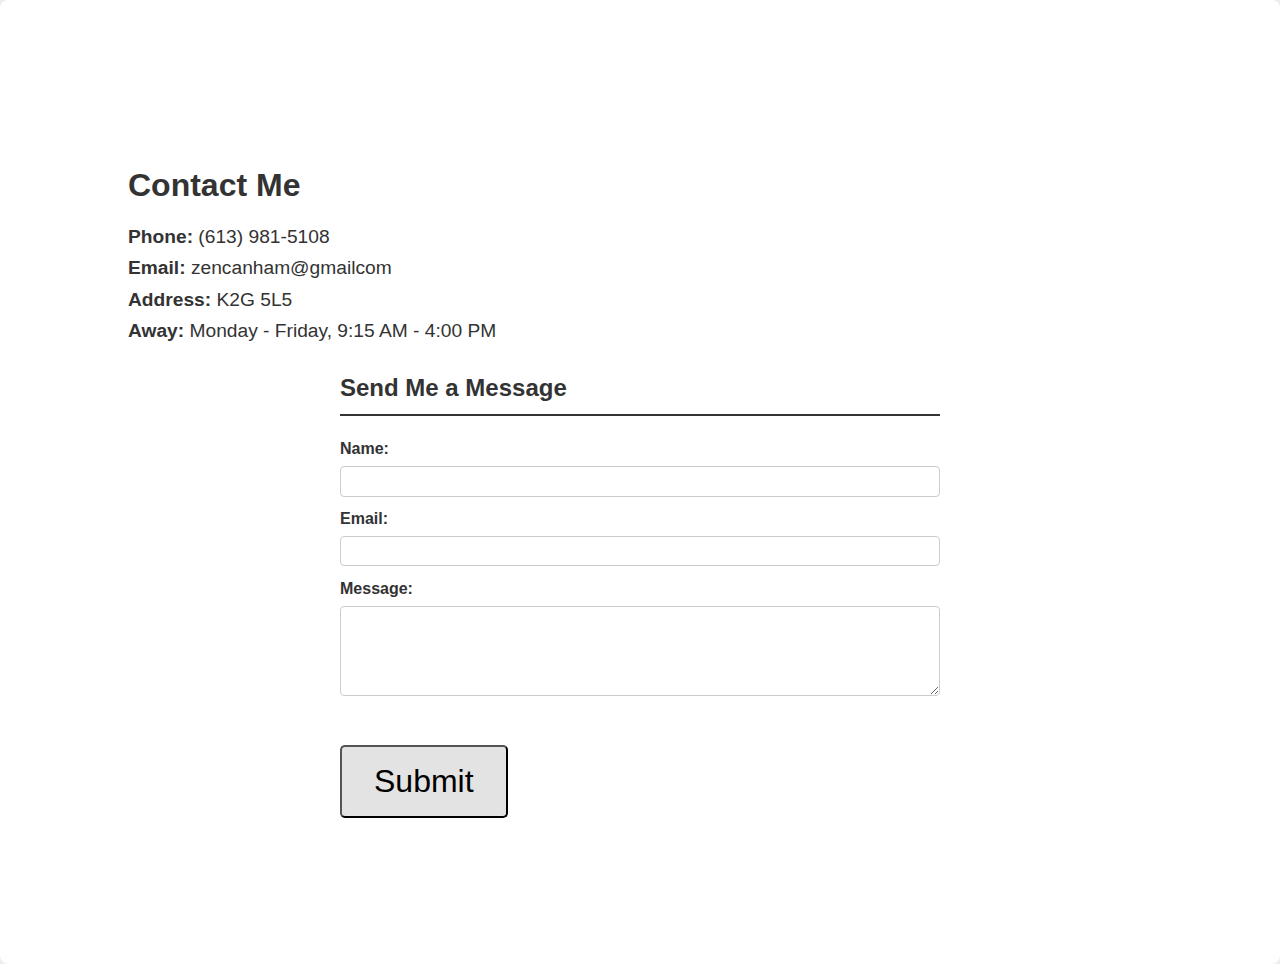
==== contact.html @ a85eebf5 "Add files via upload" ====
<!DOCTYPE html>
<html lang="en">
<head>
    <meta charset="UTF-8">
    <meta name="viewport" content="width=device-width, initial-scale=1.0">
    <title>Contact Me</title>
    <link rel="stylesheet" href="styles.css"> <!-- Link to your CSS file -->
</head>
<body>
    <section id="contact-info">
        <div class="container">
            <h1>Contact Me</h1>
            <div class="contact-details">
                <p><strong>Phone:</strong> (613) 981-5108</p>
                <p><strong>Email:</strong> zencanham@gmailcom</p>
                <p><strong>Address:</strong> K2G 5L5</p>
                <p><strong>Away:</strong> Monday - Friday, 9:15 AM - 4:00 PM</p>
            </div>
            <form id="contact-form">
                <h2>Send Me a Message</h2>
                <label for="name">Name:</label>
                <input type="text" id="name" name="name" required>
                
                <label for="email">Email:</label>
                <input type="email" id="email" name="email" required>
                
                <label for="message">Message:</label>
                <textarea id="message" name="message" rows="5" required></textarea>
                
                <button type="submit" class="button">Submit</button>
            </form>
        </div>
    </section>
</body>
</html>
---- styles.css ----
/* styles.css */

body {
    font-family: Arial, sans-serif;
    margin: 0;
    padding: 0;
    background-color: #f4f4f4;
    color: #333;
}

header {
    background-color: #333;
    color: white;
    padding: 1em 0;
    text-align: center;
}

nav ul {
    list-style: none;
    padding: 0;
    margin: 0;
    display: flex;
    justify-content: center;
}

nav ul li {
    margin: 0 1em;
}

nav ul li a {
    color: white;
    text-decoration: none;
    font-weight: bold;
}

nav ul li a:hover {
    text-decoration: underline;
}

section {
    padding: 2em 0;
}

.container {
    width: 80%;
    margin: 0 auto;
/*
    padding: 2em 0;
    text-align: center;
*/
}

h2 {
    border-bottom: 2px solid #333;
    padding-bottom: 0.5em;
    margin-bottom: 1em;
}

.skills, .portfolio {
    display: flex;
    justify-content: space-around;
    flex-wrap: wrap;
}

.skill, .portfolio-item {
    width: 30%;
    margin: 1em 0;
    background-color: rgba(231, 231, 231, 0.89);
    padding: 1em;
    box-shadow: 0 0 10px rgba(0, 0, 0, 0.74);
    border-radius: 8px;
}

.skill h3, .portfolio-item h3 {
    margin-top: 0;
}

.button {
    display: inline-block;
    padding: 0.5em 1em;
    color: rgb(0, 0, 0);
    background-color: #c2c2c277;
    text-decoration: none;
    border-radius: 5px;
    margin-top: 1em;
    cursor: pointer;
    font-size: 2em;
}

.button:hover {
    background-color: #5e5e5e;
}

#contact-info {
    display: flex;
    flex-direction: column;
    justify-content: center;
    align-items: center;
    min-height: 100vh;
    background-color: #fff;
    box-shadow: 0 0 10px rgba(0, 0, 0, 0.1);
    border-radius: 8px;
}

.contact-details {
    margin-bottom: 2em;
}

.contact-details p {
    font-size: 1.2em;
    margin: 0.5em 0;
}

form {
    width: 100%;
    max-width: 600px;
    margin: 0 auto;
    text-align: left;
}

form h2 {
    margin-bottom: 1em;
}

label {
    display: block;
    margin-bottom: 0.5em;
    font-weight: bold;
}

input, textarea {
    width: 100%;
    padding: 0.5em;
    margin-bottom: 1em;
    border: 1px solid #ccc;
    border-radius: 4px;
    box-sizing: border-box;
}

footer {
    background-color: #333;
    color: white;
    text-align: center;
    padding: 1em 0;
    position: absolute;
    width: 100%;
    bottom: 0;
}
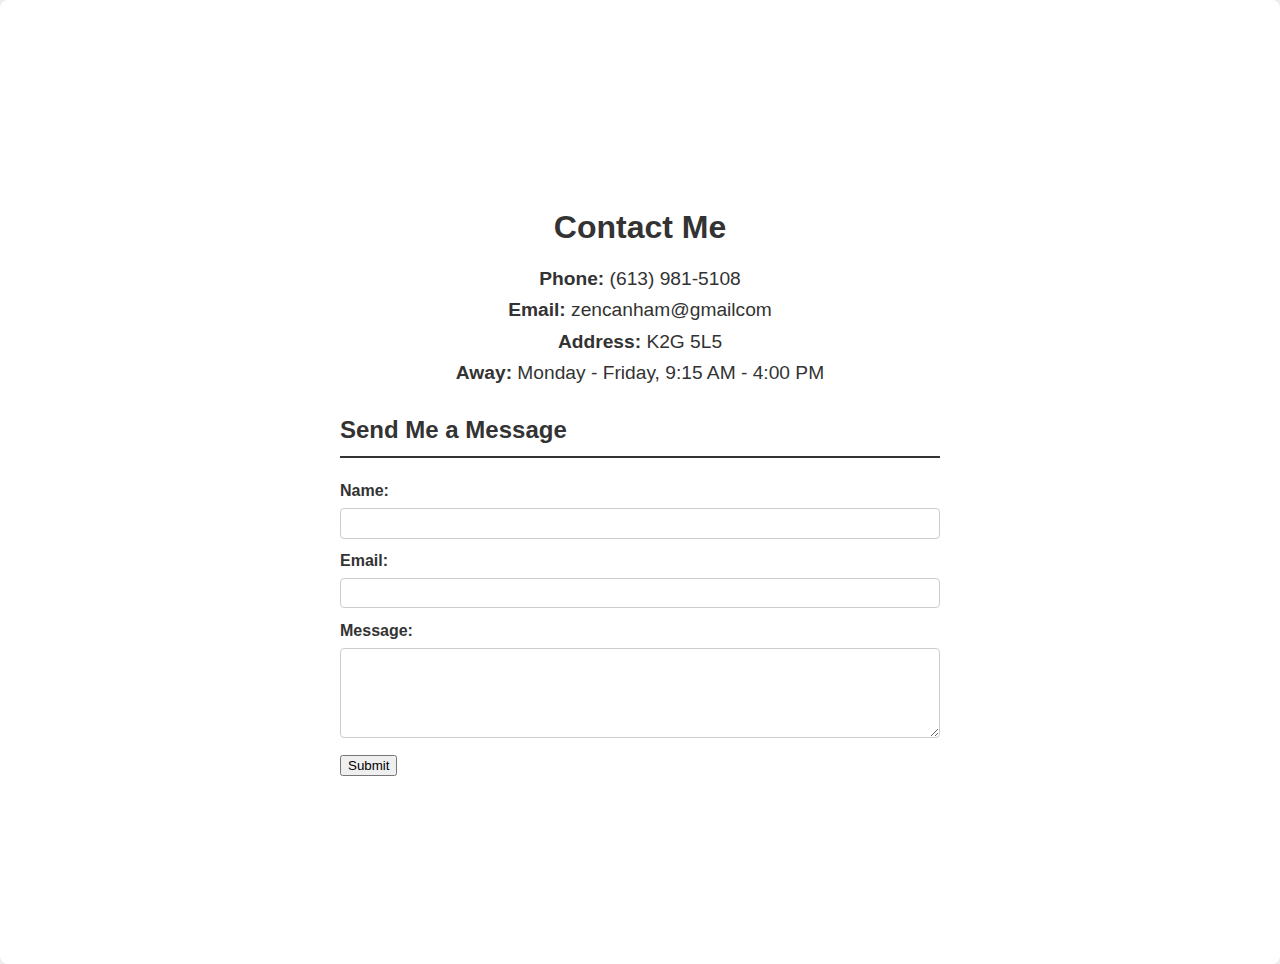
==== commit f380722f: "Rework" ====
--- a/contact.html
+++ b/contact.html
@@ -4,7 +4,7 @@
     <meta charset="UTF-8">
     <meta name="viewport" content="width=device-width, initial-scale=1.0">
     <title>Contact Me</title>
-    <link rel="stylesheet" href="styles.css"> <!-- Link to your CSS file -->
+    <link rel="stylesheet" href="contactStyles.css"> <!-- Link to your CSS file -->
 </head>
 <body>
     <section id="contact-info">
--- a/contactStyles.css
+++ b/contactStyles.css
@@ -0,0 +1,112 @@
+/* styles.css */
+
+body {
+    font-family: Arial, sans-serif;
+    margin: 0;
+    padding: 0;
+    background-color: #f4f4f4;
+    color: #333;
+}
+
+header {
+    background-color: #333;
+    color: white;
+    padding: 1em 0;
+    text-align: center;
+}
+
+nav ul {
+    list-style: none;
+    padding: 0;
+    margin: 0;
+    display: flex;
+    justify-content: center;
+}
+
+nav ul li {
+    margin: 0 1em;
+}
+
+nav ul li a {
+    color: white;
+    text-decoration: none;
+    font-weight: bold;
+}
+
+nav ul li a:hover {
+    text-decoration: underline;
+}
+
+section {
+    padding: 2em 0;
+    flex: 1;
+}
+
+.container {
+    width: 80%;
+    margin: 0 auto;
+    padding: 2em 0;
+    text-align: center;
+}
+
+h2 {
+    border-bottom: 2px solid #333;
+    padding-bottom: 0.5em;
+    margin-bottom: 1em;
+}
+
+#contact-info {
+    display: flex;
+    flex-direction: column;
+    justify-content: center;
+    align-items: center;
+    min-height: 100vh;
+    background-color: #fff;
+    box-shadow: 0 0 10px rgba(0, 0, 0, 0.1);
+    border-radius: 8px;
+}
+
+.contact-details {
+    margin-bottom: 2em;
+}
+
+.contact-details p {
+    font-size: 1.2em;
+    margin: 0.5em 0;
+}
+
+form {
+    width: 100%;
+    max-width: 600px;
+    margin: 0 auto;
+    text-align: left;
+}
+
+form h2 {
+    margin-bottom: 1em;
+}
+
+label {
+    display: block;
+    margin-bottom: 0.5em;
+    font-weight: bold;
+}
+
+input, textarea {
+    width: 100%;
+    padding: 0.5em;
+    margin-bottom: 1em;
+    border: 1px solid #ccc;
+    border-radius: 4px;
+    box-sizing: border-box;
+}
+
+footer {
+    background-color: #333;
+    color: white;
+    text-align: center;
+    padding: 1em 0;
+    margin-top: auto;
+    width: 100%;
+    bottom: 0;
+}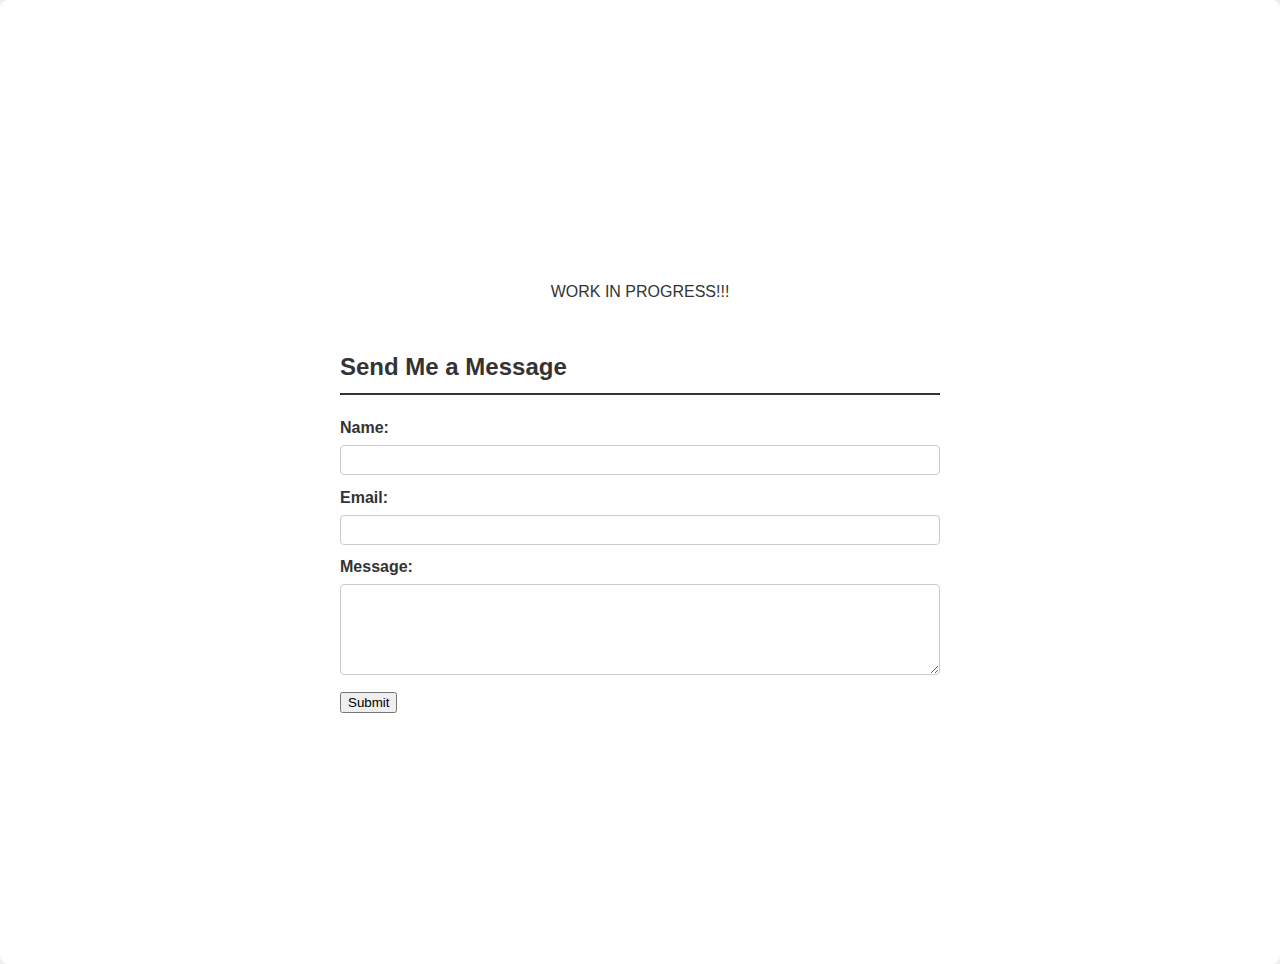
==== commit 190d286a: "Update contact.html" ====
--- a/contact.html
+++ b/contact.html
@@ -9,12 +9,15 @@
 <body>
     <section id="contact-info">
         <div class="container">
+            <h0>WORK IN PROGRESS!!!</h0>
+            <!--
             <h1>Contact Me</h1>
-            <div class="contact-details">
+                <div class="contact-details">
                 <p><strong>Phone:</strong> (613) 981-5108</p>
                 <p><strong>Email:</strong> zencanham@gmailcom</p>
                 <p><strong>Address:</strong> K2G 5L5</p>
                 <p><strong>Away:</strong> Monday - Friday, 9:15 AM - 4:00 PM</p>
+            -->
             </div>
             <form id="contact-form">
                 <h2>Send Me a Message</h2>
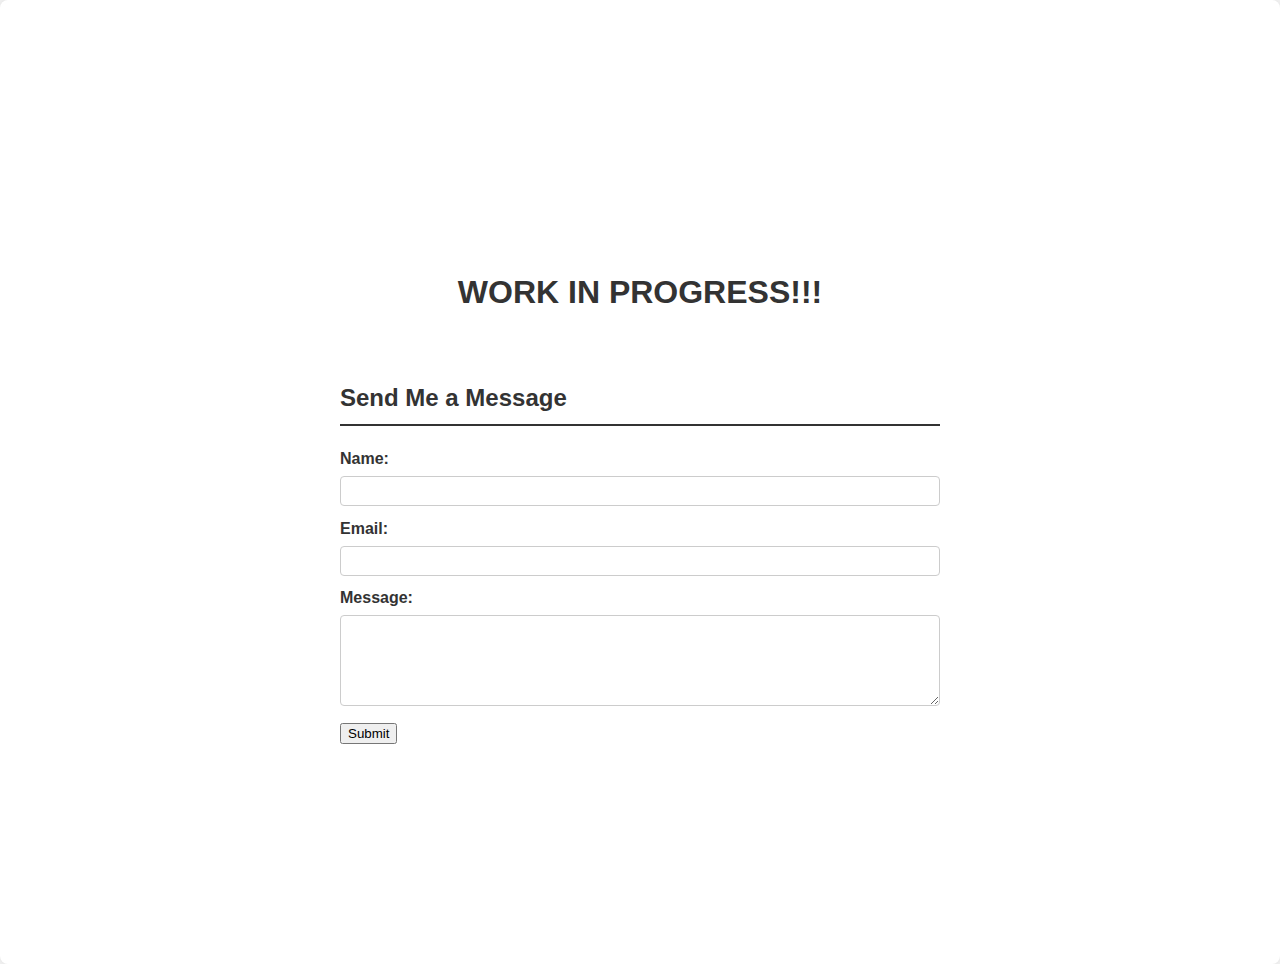
==== commit 9e7d5758: "Update contact.html" ====
--- a/contact.html
+++ b/contact.html
@@ -9,7 +9,7 @@
 <body>
     <section id="contact-info">
         <div class="container">
-            <h0>WORK IN PROGRESS!!!</h0>
+            <h1>WORK IN PROGRESS!!!</h1>
             <!--
             <h1>Contact Me</h1>
                 <div class="contact-details">
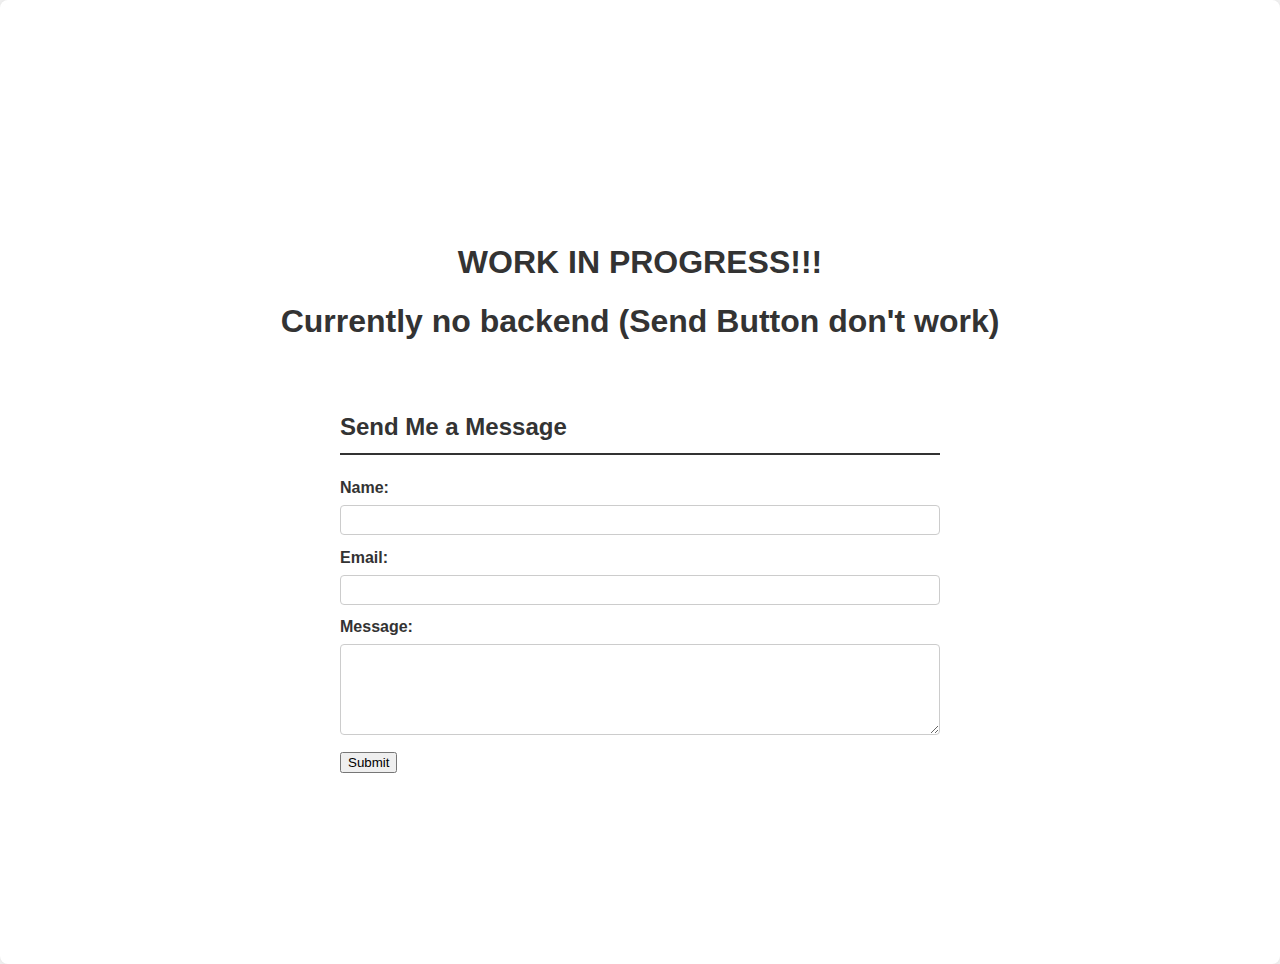
==== commit 4aa5072f: "Update contact.html" ====
--- a/contact.html
+++ b/contact.html
@@ -10,6 +10,7 @@
     <section id="contact-info">
         <div class="container">
             <h1>WORK IN PROGRESS!!!</h1>
+            <h1>Currently no backend (Send Button don't work)</h1>
             <!--
             <h1>Contact Me</h1>
                 <div class="contact-details">
